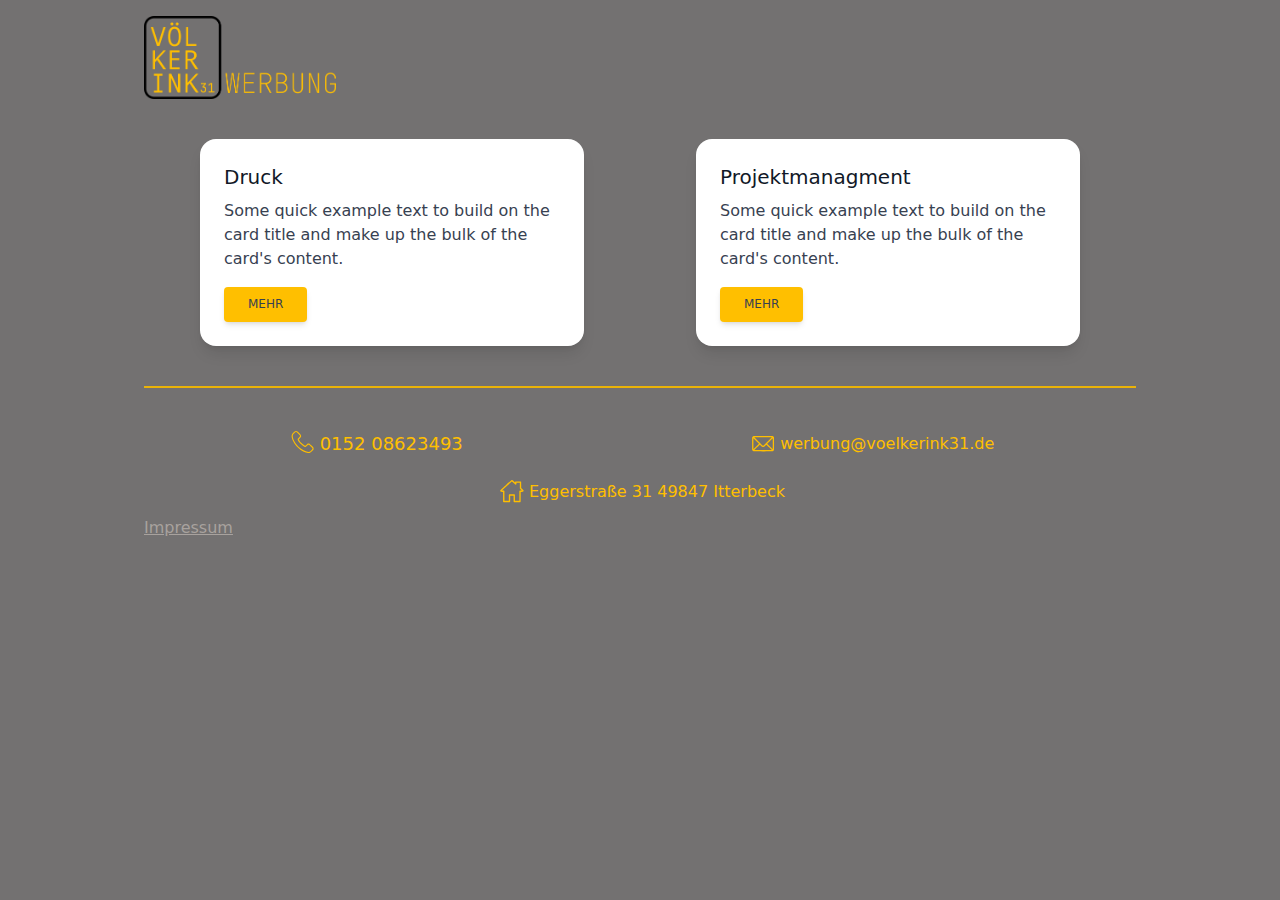
==== index.html @ 5b6da989 "first stable version" ====
<!DOCTYPE html>
<html lang="de">
    <head>
        <meta charset="UTF-8">
        <meta name="viewport" content="width=device-width, initial-scale=1.0">
        <meta name="description" content="TODO">
        <link rel="stylesheet" href="styles/main.css">
        <link rel="icon" type="image/x-icon" href="/resources/favicon.png">
        <title>Völkerink Werbung</title>
    </head>

    <body class="body">
        <!--Header Logo-->
        <div class="flex w-48">
            <img src="resources/logo.png"/>
        </div>

        <!--Cards-->
        <div class="flex flex-col sm:flex-row py-10">
            <div class="basis-1/2 px-2">
                <div class="flex justify-center">
                    <div class="card group">
                        <a href="druck.html">
                            <img class="img group-hover:rounded-none group-hover:shadow-none" src="https://mdbootstrap.com/img/new/standard/nature/184.jpg" alt=""/>
                        </a>
                        <article class="p-6">
                            <h5 class="heading">Druck</h5>
                            <p class="text-gray-700 text-base mb-4">
                            Some quick example text to build on the card title and make up the bulk of the card's
                            content.
                            </p>
                            <a href="druck.html"><button type="button" class="button group-hover:px-7">Mehr</button></a>
                        </article>
                    </div>
                </div>
            </div>
            <div class="basis-1/2 px-2 py-10 sm:py-0">
                <div class="flex justify-center">
                    <div class="card group">
                        <a href="projektmanagement.html">
                            <img class="img group-hover:rounded-none group-hover:shadow-none" src="https://mdbootstrap.com/img/new/standard/nature/184.jpg" alt=""/>
                        </a>
                        <article class="p-6">
                            <h5 class="text-gray-900 text-xl font-medium mb-2">Projektmanagment</h5>
                            <p class="text-gray-700 text-base mb-4">
                            Some quick example text to build on the card title and make up the bulk of the card's
                            content.
                            </p>
                            <a href="projektmanagement.html"><button type="button" class="button group-hover:px-7">Mehr</button></a>
                        </article>
                    </div>
                </div>
            </div>
        </div>

        <footer class="border-t-2 border-t-yellow-500 max-w-full py-8 text-accent">
            <div class="flex flex-col sm:flex-row items-center">
                <div class="flex items-center m-auto">
                    <img class="max-h-12" src="/resources/svg/telefon.svg"/>
                    <div class="text-lg">0152 08623493</div>
                </div>
                <div class="flex items-center m-auto hover:text-yellow-600">
                    <img class="max-h-12" src="/resources/svg/mail.svg"/>
                    <div class="text-base"><a href="mailto:werbung@voelkerink31.de">werbung@voelkerink31.de</a></div>
                </div>
            </div>
            <div class="flex items-center">
                <div class="flex items-center m-auto">
                    <img class="max-h-12" src="/resources/svg/home.svg"/>
                    <div class="text-base">Eggerstraße 31 49847 Itterbeck</div>
                </div>
            </div>
            <a class="text-stone-400 underline" href="impressum.html">Impressum</a>
        </footer>
    </body>
</html>
---- styles/main.css ----
/*
! tailwindcss v3.2.4 | MIT License | https://tailwindcss.com
*/

/*
1. Prevent padding and border from affecting element width. (https://github.com/mozdevs/cssremedy/issues/4)
2. Allow adding a border to an element by just adding a border-width. (https://github.com/tailwindcss/tailwindcss/pull/116)
*/

*,
::before,
::after {
  box-sizing: border-box;
  /* 1 */
  border-width: 0;
  /* 2 */
  border-style: solid;
  /* 2 */
  border-color: #e5e7eb;
  /* 2 */
}

::before,
::after {
  --tw-content: '';
}

/*
1. Use a consistent sensible line-height in all browsers.
2. Prevent adjustments of font size after orientation changes in iOS.
3. Use a more readable tab size.
4. Use the user's configured `sans` font-family by default.
5. Use the user's configured `sans` font-feature-settings by default.
*/

html {
  line-height: 1.5;
  /* 1 */
  -webkit-text-size-adjust: 100%;
  /* 2 */
  -moz-tab-size: 4;
  /* 3 */
  -o-tab-size: 4;
     tab-size: 4;
  /* 3 */
  font-family: ui-sans-serif, system-ui, -apple-system, BlinkMacSystemFont, "Segoe UI", Roboto, "Helvetica Neue", Arial, "Noto Sans", sans-serif, "Apple Color Emoji", "Segoe UI Emoji", "Segoe UI Symbol", "Noto Color Emoji";
  /* 4 */
  font-feature-settings: normal;
  /* 5 */
}

/*
1. Remove the margin in all browsers.
2. Inherit line-height from `html` so users can set them as a class directly on the `html` element.
*/

body {
  margin: 0;
  /* 1 */
  line-height: inherit;
  /* 2 */
}

/*
1. Add the correct height in Firefox.
2. Correct the inheritance of border color in Firefox. (https://bugzilla.mozilla.org/show_bug.cgi?id=190655)
3. Ensure horizontal rules are visible by default.
*/

hr {
  height: 0;
  /* 1 */
  color: inherit;
  /* 2 */
  border-top-width: 1px;
  /* 3 */
}

/*
Add the correct text decoration in Chrome, Edge, and Safari.
*/

abbr:where([title]) {
  -webkit-text-decoration: underline dotted;
          text-decoration: underline dotted;
}

/*
Remove the default font size and weight for headings.
*/

h1,
h2,
h3,
h4,
h5,
h6 {
  font-size: inherit;
  font-weight: inherit;
}

/*
Reset links to optimize for opt-in styling instead of opt-out.
*/

a {
  color: inherit;
  text-decoration: inherit;
}

/*
Add the correct font weight in Edge and Safari.
*/

b,
strong {
  font-weight: bolder;
}

/*
1. Use the user's configured `mono` font family by default.
2. Correct the odd `em` font sizing in all browsers.
*/

code,
kbd,
samp,
pre {
  font-family: ui-monospace, SFMono-Regular, Menlo, Monaco, Consolas, "Liberation Mono", "Courier New", monospace;
  /* 1 */
  font-size: 1em;
  /* 2 */
}

/*
Add the correct font size in all browsers.
*/

small {
  font-size: 80%;
}

/*
Prevent `sub` and `sup` elements from affecting the line height in all browsers.
*/

sub,
sup {
  font-size: 75%;
  line-height: 0;
  position: relative;
  vertical-align: baseline;
}

sub {
  bottom: -0.25em;
}

sup {
  top: -0.5em;
}

/*
1. Remove text indentation from table contents in Chrome and Safari. (https://bugs.chromium.org/p/chromium/issues/detail?id=999088, https://bugs.webkit.org/show_bug.cgi?id=201297)
2. Correct table border color inheritance in all Chrome and Safari. (https://bugs.chromium.org/p/chromium/issues/detail?id=935729, https://bugs.webkit.org/show_bug.cgi?id=195016)
3. Remove gaps between table borders by default.
*/

table {
  text-indent: 0;
  /* 1 */
  border-color: inherit;
  /* 2 */
  border-collapse: collapse;
  /* 3 */
}

/*
1. Change the font styles in all browsers.
2. Remove the margin in Firefox and Safari.
3. Remove default padding in all browsers.
*/

button,
input,
optgroup,
select,
textarea {
  font-family: inherit;
  /* 1 */
  font-size: 100%;
  /* 1 */
  font-weight: inherit;
  /* 1 */
  line-height: inherit;
  /* 1 */
  color: inherit;
  /* 1 */
  margin: 0;
  /* 2 */
  padding: 0;
  /* 3 */
}

/*
Remove the inheritance of text transform in Edge and Firefox.
*/

button,
select {
  text-transform: none;
}

/*
1. Correct the inability to style clickable types in iOS and Safari.
2. Remove default button styles.
*/

button,
[type='button'],
[type='reset'],
[type='submit'] {
  -webkit-appearance: button;
  /* 1 */
  background-color: transparent;
  /* 2 */
  background-image: none;
  /* 2 */
}

/*
Use the modern Firefox focus style for all focusable elements.
*/

:-moz-focusring {
  outline: auto;
}

/*
Remove the additional `:invalid` styles in Firefox. (https://github.com/mozilla/gecko-dev/blob/2f9eacd9d3d995c937b4251a5557d95d494c9be1/layout/style/res/forms.css#L728-L737)
*/

:-moz-ui-invalid {
  box-shadow: none;
}

/*
Add the correct vertical alignment in Chrome and Firefox.
*/

progress {
  vertical-align: baseline;
}

/*
Correct the cursor style of increment and decrement buttons in Safari.
*/

::-webkit-inner-spin-button,
::-webkit-outer-spin-button {
  height: auto;
}

/*
1. Correct the odd appearance in Chrome and Safari.
2. Correct the outline style in Safari.
*/

[type='search'] {
  -webkit-appearance: textfield;
  /* 1 */
  outline-offset: -2px;
  /* 2 */
}

/*
Remove the inner padding in Chrome and Safari on macOS.
*/

::-webkit-search-decoration {
  -webkit-appearance: none;
}

/*
1. Correct the inability to style clickable types in iOS and Safari.
2. Change font properties to `inherit` in Safari.
*/

::-webkit-file-upload-button {
  -webkit-appearance: button;
  /* 1 */
  font: inherit;
  /* 2 */
}

/*
Add the correct display in Chrome and Safari.
*/

summary {
  display: list-item;
}

/*
Removes the default spacing and border for appropriate elements.
*/

blockquote,
dl,
dd,
h1,
h2,
h3,
h4,
h5,
h6,
hr,
figure,
p,
pre {
  margin: 0;
}

fieldset {
  margin: 0;
  padding: 0;
}

legend {
  padding: 0;
}

ol,
ul,
menu {
  list-style: none;
  margin: 0;
  padding: 0;
}

/*
Prevent resizing textareas horizontally by default.
*/

textarea {
  resize: vertical;
}

/*
1. Reset the default placeholder opacity in Firefox. (https://github.com/tailwindlabs/tailwindcss/issues/3300)
2. Set the default placeholder color to the user's configured gray 400 color.
*/

input::-moz-placeholder, textarea::-moz-placeholder {
  opacity: 1;
  /* 1 */
  color: #9ca3af;
  /* 2 */
}

input::placeholder,
textarea::placeholder {
  opacity: 1;
  /* 1 */
  color: #9ca3af;
  /* 2 */
}

/*
Set the default cursor for buttons.
*/

button,
[role="button"] {
  cursor: pointer;
}

/*
Make sure disabled buttons don't get the pointer cursor.
*/

:disabled {
  cursor: default;
}

/*
1. Make replaced elements `display: block` by default. (https://github.com/mozdevs/cssremedy/issues/14)
2. Add `vertical-align: middle` to align replaced elements more sensibly by default. (https://github.com/jensimmons/cssremedy/issues/14#issuecomment-634934210)
   This can trigger a poorly considered lint error in some tools but is included by design.
*/

img,
svg,
video,
canvas,
audio,
iframe,
embed,
object {
  display: block;
  /* 1 */
  vertical-align: middle;
  /* 2 */
}

/*
Constrain images and videos to the parent width and preserve their intrinsic aspect ratio. (https://github.com/mozdevs/cssremedy/issues/14)
*/

img,
video {
  max-width: 100%;
  height: auto;
}

/* Make elements with the HTML hidden attribute stay hidden by default */

[hidden] {
  display: none;
}

*, ::before, ::after {
  --tw-border-spacing-x: 0;
  --tw-border-spacing-y: 0;
  --tw-translate-x: 0;
  --tw-translate-y: 0;
  --tw-rotate: 0;
  --tw-skew-x: 0;
  --tw-skew-y: 0;
  --tw-scale-x: 1;
  --tw-scale-y: 1;
  --tw-pan-x:  ;
  --tw-pan-y:  ;
  --tw-pinch-zoom:  ;
  --tw-scroll-snap-strictness: proximity;
  --tw-ordinal:  ;
  --tw-slashed-zero:  ;
  --tw-numeric-figure:  ;
  --tw-numeric-spacing:  ;
  --tw-numeric-fraction:  ;
  --tw-ring-inset:  ;
  --tw-ring-offset-width: 0px;
  --tw-ring-offset-color: #fff;
  --tw-ring-color: rgb(59 130 246 / 0.5);
  --tw-ring-offset-shadow: 0 0 #0000;
  --tw-ring-shadow: 0 0 #0000;
  --tw-shadow: 0 0 #0000;
  --tw-shadow-colored: 0 0 #0000;
  --tw-blur:  ;
  --tw-brightness:  ;
  --tw-contrast:  ;
  --tw-grayscale:  ;
  --tw-hue-rotate:  ;
  --tw-invert:  ;
  --tw-saturate:  ;
  --tw-sepia:  ;
  --tw-drop-shadow:  ;
  --tw-backdrop-blur:  ;
  --tw-backdrop-brightness:  ;
  --tw-backdrop-contrast:  ;
  --tw-backdrop-grayscale:  ;
  --tw-backdrop-hue-rotate:  ;
  --tw-backdrop-invert:  ;
  --tw-backdrop-opacity:  ;
  --tw-backdrop-saturate:  ;
  --tw-backdrop-sepia:  ;
}

::backdrop {
  --tw-border-spacing-x: 0;
  --tw-border-spacing-y: 0;
  --tw-translate-x: 0;
  --tw-translate-y: 0;
  --tw-rotate: 0;
  --tw-skew-x: 0;
  --tw-skew-y: 0;
  --tw-scale-x: 1;
  --tw-scale-y: 1;
  --tw-pan-x:  ;
  --tw-pan-y:  ;
  --tw-pinch-zoom:  ;
  --tw-scroll-snap-strictness: proximity;
  --tw-ordinal:  ;
  --tw-slashed-zero:  ;
  --tw-numeric-figure:  ;
  --tw-numeric-spacing:  ;
  --tw-numeric-fraction:  ;
  --tw-ring-inset:  ;
  --tw-ring-offset-width: 0px;
  --tw-ring-offset-color: #fff;
  --tw-ring-color: rgb(59 130 246 / 0.5);
  --tw-ring-offset-shadow: 0 0 #0000;
  --tw-ring-shadow: 0 0 #0000;
  --tw-shadow: 0 0 #0000;
  --tw-shadow-colored: 0 0 #0000;
  --tw-blur:  ;
  --tw-brightness:  ;
  --tw-contrast:  ;
  --tw-grayscale:  ;
  --tw-hue-rotate:  ;
  --tw-invert:  ;
  --tw-saturate:  ;
  --tw-sepia:  ;
  --tw-drop-shadow:  ;
  --tw-backdrop-blur:  ;
  --tw-backdrop-brightness:  ;
  --tw-backdrop-contrast:  ;
  --tw-backdrop-grayscale:  ;
  --tw-backdrop-hue-rotate:  ;
  --tw-backdrop-invert:  ;
  --tw-backdrop-opacity:  ;
  --tw-backdrop-saturate:  ;
  --tw-backdrop-sepia:  ;
}

.body {
  width: 100%;
  margin-right: auto;
  margin-left: auto;
}

@media (min-width: 640px) {
  .body {
    max-width: 640px;
  }
}

@media (min-width: 768px) {
  .body {
    max-width: 768px;
  }
}

@media (min-width: 1024px) {
  .body {
    max-width: 1024px;
  }
}

@media (min-width: 1280px) {
  .body {
    max-width: 1280px;
  }
}

@media (min-width: 1536px) {
  .body {
    max-width: 1536px;
  }
}

.body {
  margin-left: auto;
  margin-right: auto;
  max-width: 64rem;
  --tw-bg-opacity: 1;
  background-color: rgb(115 113 113 / var(--tw-bg-opacity));
  padding: 1rem;
}

.card {
  max-width: 24rem;
  overflow: hidden;
  border-radius: 1rem;
  --tw-bg-opacity: 1;
  background-color: rgb(255 255 255 / var(--tw-bg-opacity));
  --tw-shadow: 0 10px 15px -3px rgb(0 0 0 / 0.1), 0 4px 6px -4px rgb(0 0 0 / 0.1);
  --tw-shadow-colored: 0 10px 15px -3px var(--tw-shadow-color), 0 4px 6px -4px var(--tw-shadow-color);
  box-shadow: var(--tw-ring-offset-shadow, 0 0 #0000), var(--tw-ring-shadow, 0 0 #0000), var(--tw-shadow);
  transition-property: all;
  transition-duration: 300ms;
  transition-timing-function: cubic-bezier(0.4, 0, 0.2, 1);
}

.card:hover {
  border-radius: 1.5rem;
}

.horizontelCard {
  display: flex;
  max-width: 24rem;
  flex-direction: column;
  overflow: hidden;
  border-radius: 1rem;
  --tw-bg-opacity: 1;
  background-color: rgb(255 255 255 / var(--tw-bg-opacity));
  --tw-shadow: 0 10px 15px -3px rgb(0 0 0 / 0.1), 0 4px 6px -4px rgb(0 0 0 / 0.1);
  --tw-shadow-colored: 0 10px 15px -3px var(--tw-shadow-color), 0 4px 6px -4px var(--tw-shadow-color);
  box-shadow: var(--tw-ring-offset-shadow, 0 0 #0000), var(--tw-ring-shadow, 0 0 #0000), var(--tw-shadow);
  transition-property: all;
  transition-duration: 700ms;
  transition-timing-function: cubic-bezier(0.4, 0, 0.2, 1);
}

.horizontelCard:hover {
  border-radius: 1.5rem;
}

@media (min-width: 768px) {
  .horizontelCard {
    max-width: 36rem;
    flex-direction: row;
  }
}

.horizontelCardContainer {
  display: flex;
  justify-content: center;
  padding-top: 2.5rem;
  padding-bottom: 2.5rem;
  transition-property: all;
  transition-duration: 700ms;
  transition-timing-function: cubic-bezier(0.4, 0, 0.2, 1);
}

.horizontelCardContainer:hover {
  --tw-scale-x: 1.05;
  --tw-scale-y: 1.05;
  transform: translate(var(--tw-translate-x), var(--tw-translate-y)) rotate(var(--tw-rotate)) skewX(var(--tw-skew-x)) skewY(var(--tw-skew-y)) scaleX(var(--tw-scale-x)) scaleY(var(--tw-scale-y));
}

.horizontelCardImg {
  height: 24rem;
  width: 100%;
  border-top-left-radius: 0.5rem;
  border-top-right-radius: 0.5rem;
  -o-object-fit: cover;
     object-fit: cover;
}

@media (min-width: 768px) {
  .horizontelCardImg {
    height: auto;
    width: 12rem;
    border-radius: 0px;
    border-top-left-radius: 0.5rem;
    border-bottom-left-radius: 0.5rem;
  }
}

.horizontelCardTextContainer {
  display: flex;
  flex-direction: column;
  justify-content: flex-start;
  padding: 1.5rem;
}

.horizontelCardText {
  margin-bottom: 1rem;
  font-size: 1rem;
  line-height: 1.5rem;
  --tw-text-opacity: 1;
  color: rgb(55 65 81 / var(--tw-text-opacity));
}

.horizontelCardHeading {
  margin-bottom: 0.5rem;
  font-size: 1.25rem;
  line-height: 1.75rem;
  font-weight: 500;
  --tw-text-opacity: 1;
  color: rgb(17 24 39 / var(--tw-text-opacity));
}

.button {
  display: inline-block;
  border-radius: 0.25rem;
  --tw-bg-opacity: 1;
  background-color: rgb(255 191 0 / var(--tw-bg-opacity));
  padding-left: 1.5rem;
  padding-right: 1.5rem;
  padding-top: 0.625rem;
  padding-bottom: 0.625rem;
  font-size: 0.75rem;
  line-height: 1rem;
  font-weight: 500;
  text-transform: uppercase;
  line-height: 1.25;
  --tw-text-opacity: 1;
  color: rgb(55 65 81 / var(--tw-text-opacity));
  --tw-shadow: 0 4px 6px -1px rgb(0 0 0 / 0.1), 0 2px 4px -2px rgb(0 0 0 / 0.1);
  --tw-shadow-colored: 0 4px 6px -1px var(--tw-shadow-color), 0 2px 4px -2px var(--tw-shadow-color);
  box-shadow: var(--tw-ring-offset-shadow, 0 0 #0000), var(--tw-ring-shadow, 0 0 #0000), var(--tw-shadow);
  transition-property: all;
  transition-duration: 150ms;
  transition-timing-function: cubic-bezier(0.4, 0, 0.2, 1);
}

.button:hover {
  --tw-bg-opacity: 1;
  background-color: rgb(202 138 4 / var(--tw-bg-opacity));
  --tw-shadow: 0 10px 15px -3px rgb(0 0 0 / 0.1), 0 4px 6px -4px rgb(0 0 0 / 0.1);
  --tw-shadow-colored: 0 10px 15px -3px var(--tw-shadow-color), 0 4px 6px -4px var(--tw-shadow-color);
  box-shadow: var(--tw-ring-offset-shadow, 0 0 #0000), var(--tw-ring-shadow, 0 0 #0000), var(--tw-shadow);
}

.button:focus {
  --tw-bg-opacity: 1;
  background-color: rgb(133 77 14 / var(--tw-bg-opacity));
  --tw-shadow: 0 10px 15px -3px rgb(0 0 0 / 0.1), 0 4px 6px -4px rgb(0 0 0 / 0.1);
  --tw-shadow-colored: 0 10px 15px -3px var(--tw-shadow-color), 0 4px 6px -4px var(--tw-shadow-color);
  box-shadow: var(--tw-ring-offset-shadow, 0 0 #0000), var(--tw-ring-shadow, 0 0 #0000), var(--tw-shadow);
  outline: 2px solid transparent;
  outline-offset: 2px;
  --tw-ring-offset-shadow: var(--tw-ring-inset) 0 0 0 var(--tw-ring-offset-width) var(--tw-ring-offset-color);
  --tw-ring-shadow: var(--tw-ring-inset) 0 0 0 calc(0px + var(--tw-ring-offset-width)) var(--tw-ring-color);
  box-shadow: var(--tw-ring-offset-shadow), var(--tw-ring-shadow), var(--tw-shadow, 0 0 #0000);
}

.button:active {
  --tw-bg-opacity: 1;
  background-color: rgb(113 63 18 / var(--tw-bg-opacity));
  --tw-shadow: 0 10px 15px -3px rgb(0 0 0 / 0.1), 0 4px 6px -4px rgb(0 0 0 / 0.1);
  --tw-shadow-colored: 0 10px 15px -3px var(--tw-shadow-color), 0 4px 6px -4px var(--tw-shadow-color);
  box-shadow: var(--tw-ring-offset-shadow, 0 0 #0000), var(--tw-ring-shadow, 0 0 #0000), var(--tw-shadow);
}

.img {
  --tw-scale-x: 1;
  --tw-scale-y: 1;
  transform: translate(var(--tw-translate-x), var(--tw-translate-y)) rotate(var(--tw-rotate)) skewX(var(--tw-skew-x)) skewY(var(--tw-skew-y)) scaleX(var(--tw-scale-x)) scaleY(var(--tw-scale-y));
  border-radius: 0.75rem;
  --tw-shadow: 0 10px 15px -3px rgb(0 0 0 / 0.1), 0 4px 6px -4px rgb(0 0 0 / 0.1);
  --tw-shadow-colored: 0 10px 15px -3px var(--tw-shadow-color), 0 4px 6px -4px var(--tw-shadow-color);
  box-shadow: var(--tw-ring-offset-shadow, 0 0 #0000), var(--tw-ring-shadow, 0 0 #0000), var(--tw-shadow);
  transition-property: all;
  transition-duration: 300ms;
  transition-timing-function: cubic-bezier(0.4, 0, 0.2, 1);
}

.heading {
  margin-bottom: 0.5rem;
  font-size: 1.25rem;
  line-height: 1.75rem;
  font-weight: 500;
  --tw-text-opacity: 1;
  color: rgb(17 24 39 / var(--tw-text-opacity));
  transition-property: all;
  transition-duration: 150ms;
  transition-timing-function: cubic-bezier(0.4, 0, 0.2, 1);
}

.subPageHeading {
  text-align: center;
  font-family: ui-monospace, SFMono-Regular, Menlo, Monaco, Consolas, "Liberation Mono", "Courier New", monospace;
  font-size: 1.875rem;
  line-height: 2.25rem;
  font-weight: 800;
  --tw-text-opacity: 1;
  color: rgb(255 191 0 / var(--tw-text-opacity));
}

@media (min-width: 640px) {
  .subPageHeading {
    font-size: 3rem;
    line-height: 1;
  }
}

.top-0 {
  top: 0px;
}

.left-1\/2 {
  left: 50%;
}

.m-auto {
  margin: auto;
}

.mb-4 {
  margin-bottom: 1rem;
}

.mb-2 {
  margin-bottom: 0.5rem;
}

.flex {
  display: flex;
}

.max-h-12 {
  max-height: 3rem;
}

.w-48 {
  width: 12rem;
}

.max-w-full {
  max-width: 100%;
}

.basis-1\/2 {
  flex-basis: 50%;
}

.flex-col {
  flex-direction: column;
}

.items-center {
  align-items: center;
}

.justify-center {
  justify-content: center;
}

.border-t-2 {
  border-top-width: 2px;
}

.border-t-yellow-500 {
  --tw-border-opacity: 1;
  border-top-color: rgb(234 179 8 / var(--tw-border-opacity));
}

.p-6 {
  padding: 1.5rem;
}

.py-6 {
  padding-top: 1.5rem;
  padding-bottom: 1.5rem;
}

.py-3 {
  padding-top: 0.75rem;
  padding-bottom: 0.75rem;
}

.py-10 {
  padding-top: 2.5rem;
  padding-bottom: 2.5rem;
}

.px-2 {
  padding-left: 0.5rem;
  padding-right: 0.5rem;
}

.py-8 {
  padding-top: 2rem;
  padding-bottom: 2rem;
}

.text-xs {
  font-size: 0.75rem;
  line-height: 1rem;
}

.text-base {
  font-size: 1rem;
  line-height: 1.5rem;
}

.text-xl {
  font-size: 1.25rem;
  line-height: 1.75rem;
}

.text-lg {
  font-size: 1.125rem;
  line-height: 1.75rem;
}

.font-medium {
  font-weight: 500;
}

.text-gray-600 {
  --tw-text-opacity: 1;
  color: rgb(75 85 99 / var(--tw-text-opacity));
}

.text-gray-700 {
  --tw-text-opacity: 1;
  color: rgb(55 65 81 / var(--tw-text-opacity));
}

.text-gray-900 {
  --tw-text-opacity: 1;
  color: rgb(17 24 39 / var(--tw-text-opacity));
}

.text-accent {
  --tw-text-opacity: 1;
  color: rgb(255 191 0 / var(--tw-text-opacity));
}

.text-stone-400 {
  --tw-text-opacity: 1;
  color: rgb(168 162 158 / var(--tw-text-opacity));
}

.underline {
  text-decoration-line: underline;
}

.hover\:text-yellow-600:hover {
  --tw-text-opacity: 1;
  color: rgb(202 138 4 / var(--tw-text-opacity));
}

.group:hover .group-hover\:rounded-none {
  border-radius: 0px;
}

.group:hover .group-hover\:px-7 {
  padding-left: 1.75rem;
  padding-right: 1.75rem;
}

.group:hover .group-hover\:shadow-none {
  --tw-shadow: 0 0 #0000;
  --tw-shadow-colored: 0 0 #0000;
  box-shadow: var(--tw-ring-offset-shadow, 0 0 #0000), var(--tw-ring-shadow, 0 0 #0000), var(--tw-shadow);
}

@media (min-width: 640px) {
  .sm\:flex-row {
    flex-direction: row;
  }

  .sm\:py-0 {
    padding-top: 0px;
    padding-bottom: 0px;
  }
}
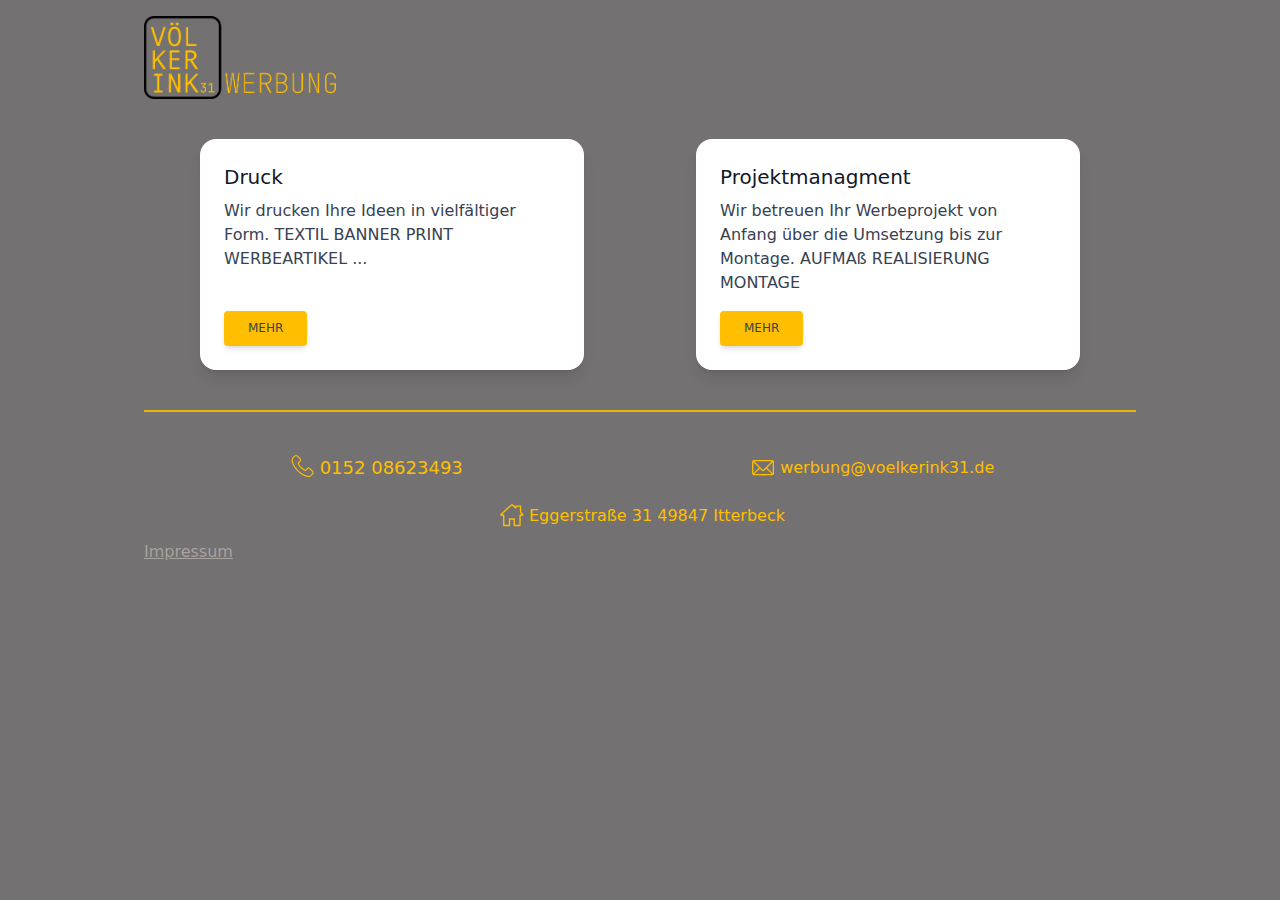
==== commit 5a0a0413: "update imgs und texte + entfernen animation" ====
--- a/index.html
+++ b/index.html
@@ -21,13 +21,12 @@
                 <div class="flex justify-center">
                     <div class="card group">
                         <a href="druck.html">
-                            <img class="img group-hover:rounded-none group-hover:shadow-none" src="https://mdbootstrap.com/img/new/standard/nature/184.jpg" alt=""/>
+                            <img class="img group-hover:rounded-none group-hover:shadow-none" src="./resources/druck.jpg" alt=""/>
                         </a>
                         <article class="p-6">
                             <h5 class="heading">Druck</h5>
                             <p class="text-gray-700 text-base mb-4">
-                            Some quick example text to build on the card title and make up the bulk of the card's
-                            content.
+                                Wir drucken Ihre Ideen in vielfältiger Form.  TEXTIL  BANNER  PRINT  WERBEARTIKEL  ...<br><br>
                             </p>
                             <a href="druck.html"><button type="button" class="button group-hover:px-7">Mehr</button></a>
                         </article>
@@ -38,13 +37,12 @@
                 <div class="flex justify-center">
                     <div class="card group">
                         <a href="projektmanagement.html">
-                            <img class="img group-hover:rounded-none group-hover:shadow-none" src="https://mdbootstrap.com/img/new/standard/nature/184.jpg" alt=""/>
+                            <img class="img group-hover:rounded-none group-hover:shadow-none" src="./resources/projekt.jpg" alt=""/>
                         </a>
                         <article class="p-6">
                             <h5 class="text-gray-900 text-xl font-medium mb-2">Projektmanagment</h5>
                             <p class="text-gray-700 text-base mb-4">
-                            Some quick example text to build on the card title and make up the bulk of the card's
-                            content.
+                            Wir betreuen Ihr Werbeprojekt von Anfang über die Umsetzung bis zur Montage.  AUFMAß   REALISIERUNG  MONTAGE
                             </p>
                             <a href="projektmanagement.html"><button type="button" class="button group-hover:px-7">Mehr</button></a>
                         </article>
--- a/styles/main.css
+++ b/styles/main.css
@@ -608,15 +608,6 @@
   justify-content: center;
   padding-top: 2.5rem;
   padding-bottom: 2.5rem;
-  transition-property: all;
-  transition-duration: 700ms;
-  transition-timing-function: cubic-bezier(0.4, 0, 0.2, 1);
-}
-
-.horizontelCardContainer:hover {
-  --tw-scale-x: 1.05;
-  --tw-scale-y: 1.05;
-  transform: translate(var(--tw-translate-x), var(--tw-translate-y)) rotate(var(--tw-rotate)) skewX(var(--tw-skew-x)) skewY(var(--tw-skew-y)) scaleX(var(--tw-scale-x)) scaleY(var(--tw-scale-y));
 }
 
 .horizontelCardImg {
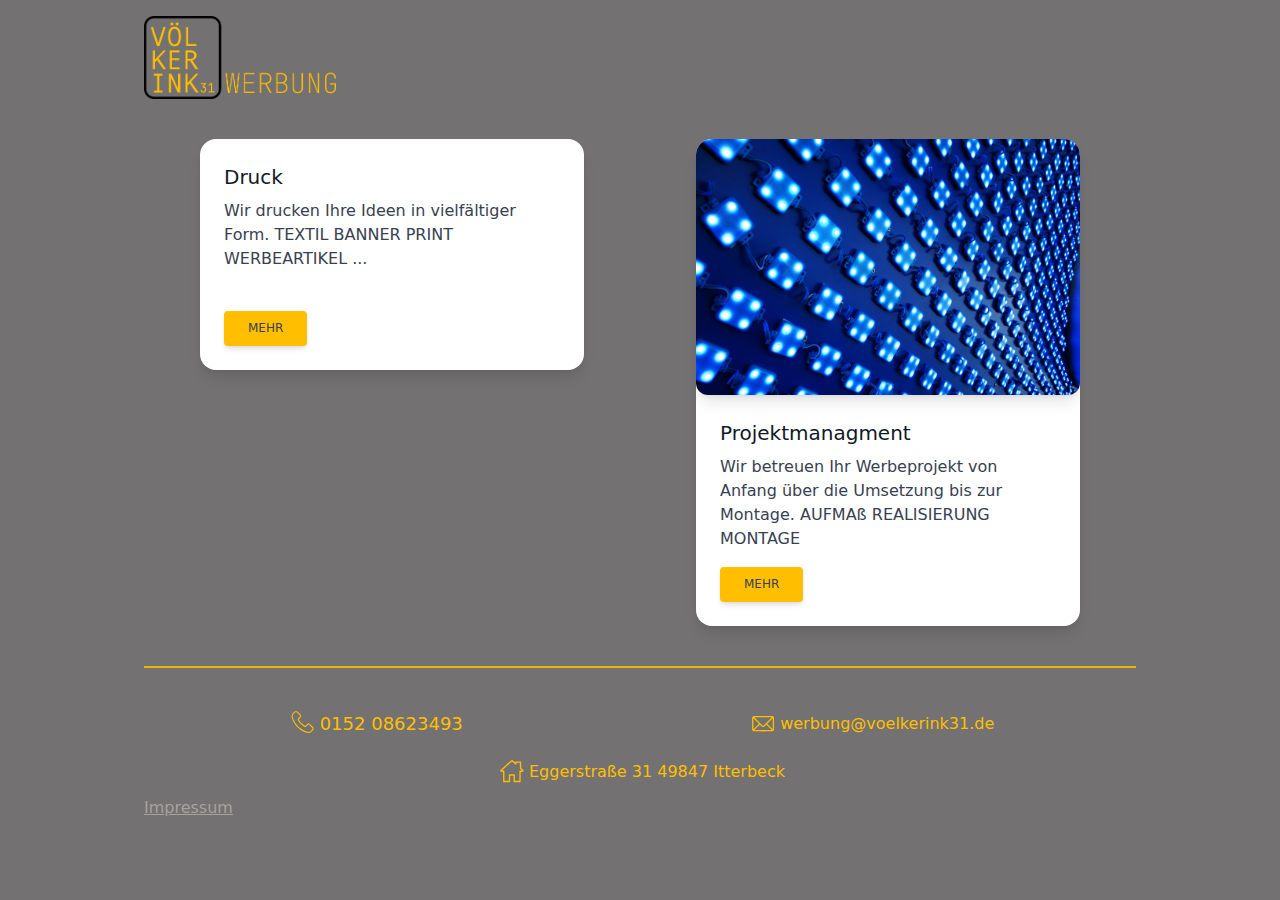
==== commit 6329c705: "adding Descriptions" ====
--- a/index.html
+++ b/index.html
@@ -3,7 +3,7 @@
     <head>
         <meta charset="UTF-8">
         <meta name="viewport" content="width=device-width, initial-scale=1.0">
-        <meta name="description" content="TODO">
+        <meta name="description" content="Betrteuung Ihres Werbeprojekts oder Druck Ihrer Ideen in vielfältiger Form. Wir sind für Sie da.">
         <link rel="stylesheet" href="styles/main.css">
         <link rel="icon" type="image/x-icon" href="/resources/favicon.png">
         <title>Völkerink Werbung</title>
@@ -42,7 +42,7 @@
                         <article class="p-6">
                             <h5 class="text-gray-900 text-xl font-medium mb-2">Projektmanagment</h5>
                             <p class="text-gray-700 text-base mb-4">
-                            Wir betreuen Ihr Werbeprojekt von Anfang über die Umsetzung bis zur Montage.  AUFMAß   REALISIERUNG  MONTAGE
+                                Wir betreuen Ihr Werbeprojekt von Anfang über die Umsetzung bis zur Montage.  AUFMAß   REALISIERUNG  MONTAGE
                             </p>
                             <a href="projektmanagement.html"><button type="button" class="button group-hover:px-7">Mehr</button></a>
                         </article>
--- a/styles/main.css
+++ b/styles/main.css
@@ -581,9 +581,9 @@
   max-width: 24rem;
   flex-direction: column;
   overflow: hidden;
-  border-radius: 1rem;
+  border-radius: 0.75rem;
   --tw-bg-opacity: 1;
-  background-color: rgb(255 255 255 / var(--tw-bg-opacity));
+  background-color: rgb(243 244 246 / var(--tw-bg-opacity));
   --tw-shadow: 0 10px 15px -3px rgb(0 0 0 / 0.1), 0 4px 6px -4px rgb(0 0 0 / 0.1);
   --tw-shadow-colored: 0 10px 15px -3px var(--tw-shadow-color), 0 4px 6px -4px var(--tw-shadow-color);
   box-shadow: var(--tw-ring-offset-shadow, 0 0 #0000), var(--tw-ring-shadow, 0 0 #0000), var(--tw-shadow);
@@ -594,6 +594,8 @@
 
 .horizontelCard:hover {
   border-radius: 1.5rem;
+  --tw-bg-opacity: 1;
+  background-color: rgb(255 255 255 / var(--tw-bg-opacity));
 }
 
 @media (min-width: 768px) {
